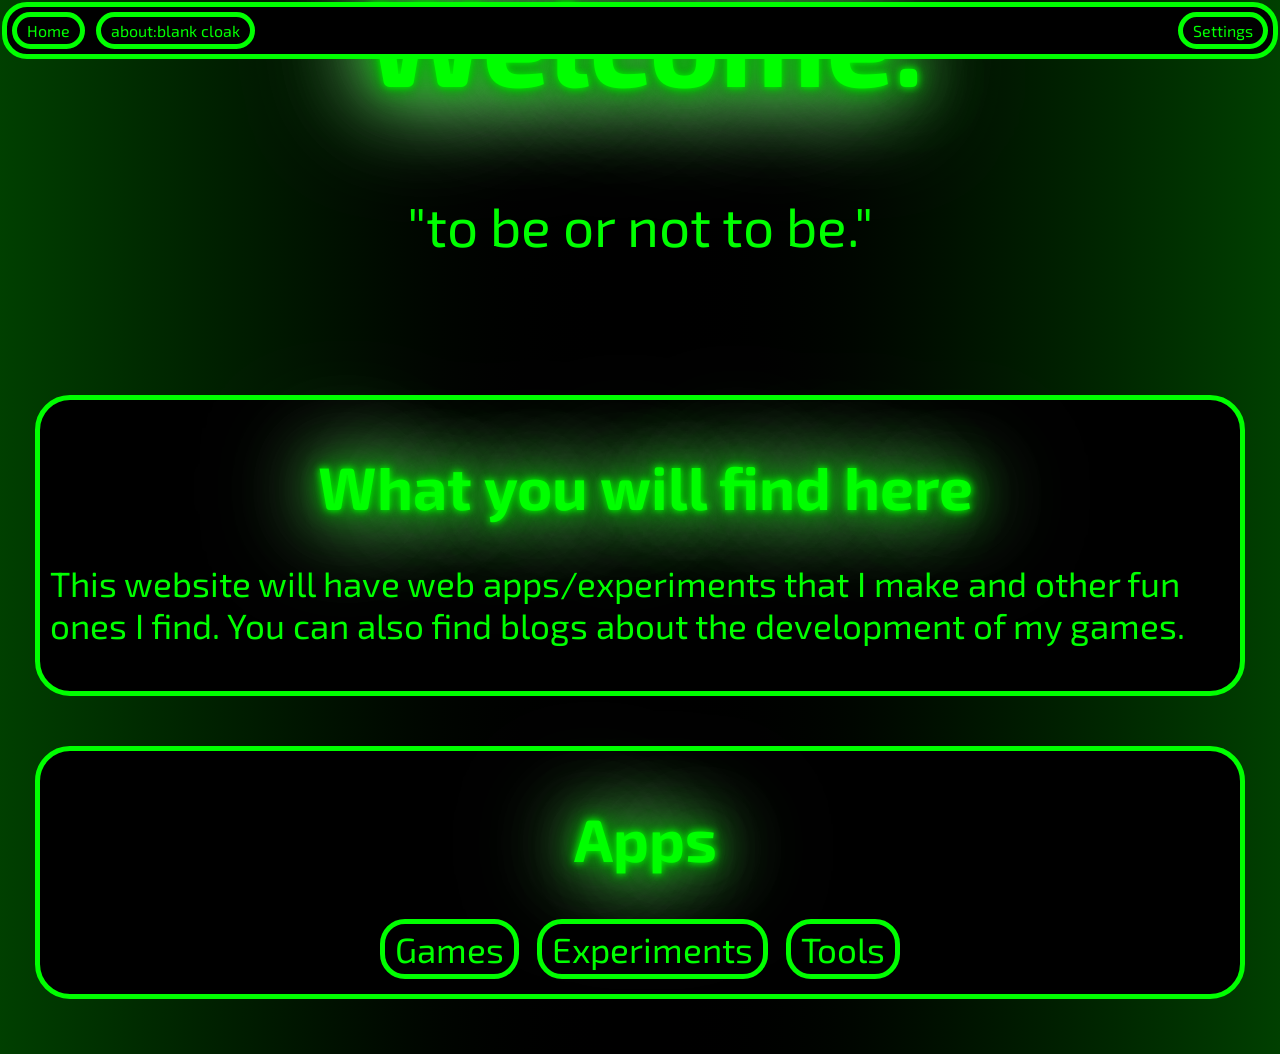
==== index.htm @ db5aad7b "v1.0.2" ====
<html>
<head>
    <meta charset="UTF-8">
    <link rel="preconnect" href="https://fonts.googleapis.com">
    <link rel="preconnect" href="https://fonts.gstatic.com" crossorigin>
    <link href="https://fonts.googleapis.com/css2?family=Exo+2:ital,wght@0,100..900;1,100..900&display=swap"
        rel="stylesheet">

    <title>BytStuff</title>
    <link rel="icon" type="image/jpg" href="favicon.jpg">
    <link href="style.css" rel="stylesheet">
</head>

<body>
    <div class="greet">
        <h1 style="font-size: 120;">Welcome.</h1>
        <p id="quote" style="font-size: 55;"></p>
    </div>
    <div class="container">
        <div class="pageblock" style="margin-top: 400px;">
            <h1 style="text-align: center;">What you will find here</h1>
            <p>This website will have web apps/experiments that I make and other fun ones I find. You can also find blogs about the development of my games.</p>
        </div>
        <div style="text-align: center;" class="pageblock">
            <h1 style="text-align: center;">Apps</h1>
            <a class="site-control" href="Pages/Games/index.html">Games</a>
            <a class="site-control" href="Pages/Experiments/index.html">Experiments</a>
            <a class="site-control" href="Pages/Tools/index.html">Tools</a>
        </div>
    </div>
    <script>
        const quote = document.getElementById("quote");

            quotes = ['"hello there!"', '"Welcome!"', '"wla is dum"', '"pufferfish" - Pufferfishorg', '"roror is to talkitive"',' "does anyone actually read these?"', '"rort is dum"', '"this is a quote"', '"hello world!"', '"i love bytstuff"', '"i hate bugs..."', '"why am i even here?"', '"coding is fun"', '"the cake is a lie."', '"to be or not to be."'];

            quote.textContent = quotes[Math.floor(Math.random() * (quotes.length))];

    </script>
    <script src="tools/loadTopbar.js"></script> 
   
</body>

</html>
---- style.css ----
:root {
    --accent-color: #0f0;
    --accent-dark-0: color-mix(in srgb, var(--accent-color) 25%, #000);
    --accent-dark-1: color-mix(in srgb, var(--accent-color) 60%, #000);
    --accent-dark-2: color-mix(in srgb, var(--accent-color) 70%, #000);
    --accent-bright: color-mix(in srgb, var(--accent-color) 50%, #fff);
}

.topbar {
    display: flex;
    position: fixed;
    z-index: 9000;
    left: 7px;
    right: 7px;
    top: 7px;
    gap: 1px;
    background-color: #000;
    outline: var(--accent-color) solid;
    outline-width: 5px;
    border-radius: 20px;
}

.greet {
    text-align: center;
    position: absolute;
    z-index: -110;
    top: 100px;
    left: 50%;
    transform: translate(-50%, -50%);
    opacity: 1;
    animation: fade-out-scroll linear forwards;
    animation-timeline: view();
    animation-range: entry 400px exit 600px;
}

@keyframes fade-out-scroll {
    to {
        opacity: 0;
        top: 750px;
        scale: 0.5;
        transform: translate(-100%, -100%);
    }

    from {
        opacity: 1.3;
        top: 100px;
        scale: 1.2;
        transform: translate(-41.6%, -41.6%);
    }
}

img {
    width: auto;
    height: auto;
}

.imageScroll {
    display: flex;
    gap: 0px;
    overflow: hidden;
    position: relative;
    width: 100%;
    height: auto;
}

.scroll-container {
    position: absolute;
    width: 95%;
    height: 70%;
    background-color: #000;
    white-space: pre;
    font-family: Arial;
    color: var(--accent-color);
    overflow: auto;
}

.scrollBox {
    display: flex;
    animation: move-sideways 10s linear infinite;
}

@keyframes move-sideways {
    from {
        transform: translateX(0%);
    }

    to {
        transform: translateX(-50%);
    }
}

.pageblock {
    font-size: 35px;
    margin: 30px;
    margin-bottom: 60px;
    padding: 10px;
    outline: var(--accent-color) solid;
    outline-width: 5px;
    border-radius: 30px;
    background-color: black;
}

.container {
    margin: auto;
}

#messages {
    white-space-collapse: preserve;
}

a.site-control {
    display: inline-block;
    border-radius: 20px;
    margin: 10px;
    outline: var(--accent-color) solid;
    outline-width: 5px;
    color: var(--accent-color);
    background-color: black;
    padding: 4px 10px;
    text-decoration: none;
    cursor: pointer;
}

input {
    border-radius: 20px;
    width: 10%;
    margin: 10px;
    outline: var(--accent-color) solid;
    outline-width: 5px;
    color: var(--accent-color);
    background-color: black;
    font-size: xx-large;
}

body {
    margin: 10px;
    font-family: 'Exo 2';
    background-color: black;
    background-image: linear-gradient(to right, var(--accent-dark-0), black, var(--accent-dark-0));
    color: var(--accent-color);
}

h1 {
    font-size: 60;
    margin-left: 10px;
    text-shadow:
        0 0 7px var(--accent-color),
        0 0 10px var(--accent-dark-1),
        0 0 21px var(--accent-dark-2),
        0 0 42px var(--accent-dark-2),
        0 0 82px var(--accent-bright),
        0 0 102px var(--accent-bright),
        0 0 122px var(--accent-bright);
}

a {
    color: var(--accent-color);
}

.context-menu {
    position: absolute;
    background: black;
    border: 3px solid var(--accent-color);
    z-index: 1000;
    border-radius: 8px;
    padding: 5px;
}

.menu-item {
    position: fixed;
    color: var(--accent-color);
    padding: 5px;
    cursor: pointer;
    font-family: 'Exo 2';
}

.settingsOption {
    display: flex;
    flex-direction: row;
    gap: 10px;
    padding-left: 5px;
    padding-right: 5px;
    padding-top: 5px;
    padding-bottom: 5px;
    z-index: 999999999;
}

.settings {
    position: fixed;
    background: #000;
    border: 3px solid var(--accent-color);
    border-radius: 8px;
    z-index: 10000;
    padding: 5px;
    top: 50%;
    left: 50%;
    transform: translate(-50%, -50%);
    width: 40%;
    height: 40%;
}

.color-picker {
    border: 4px solid var(--accent-color);
    border-radius: 5px;
    background-color: #000;
    cursor: pointer;
}
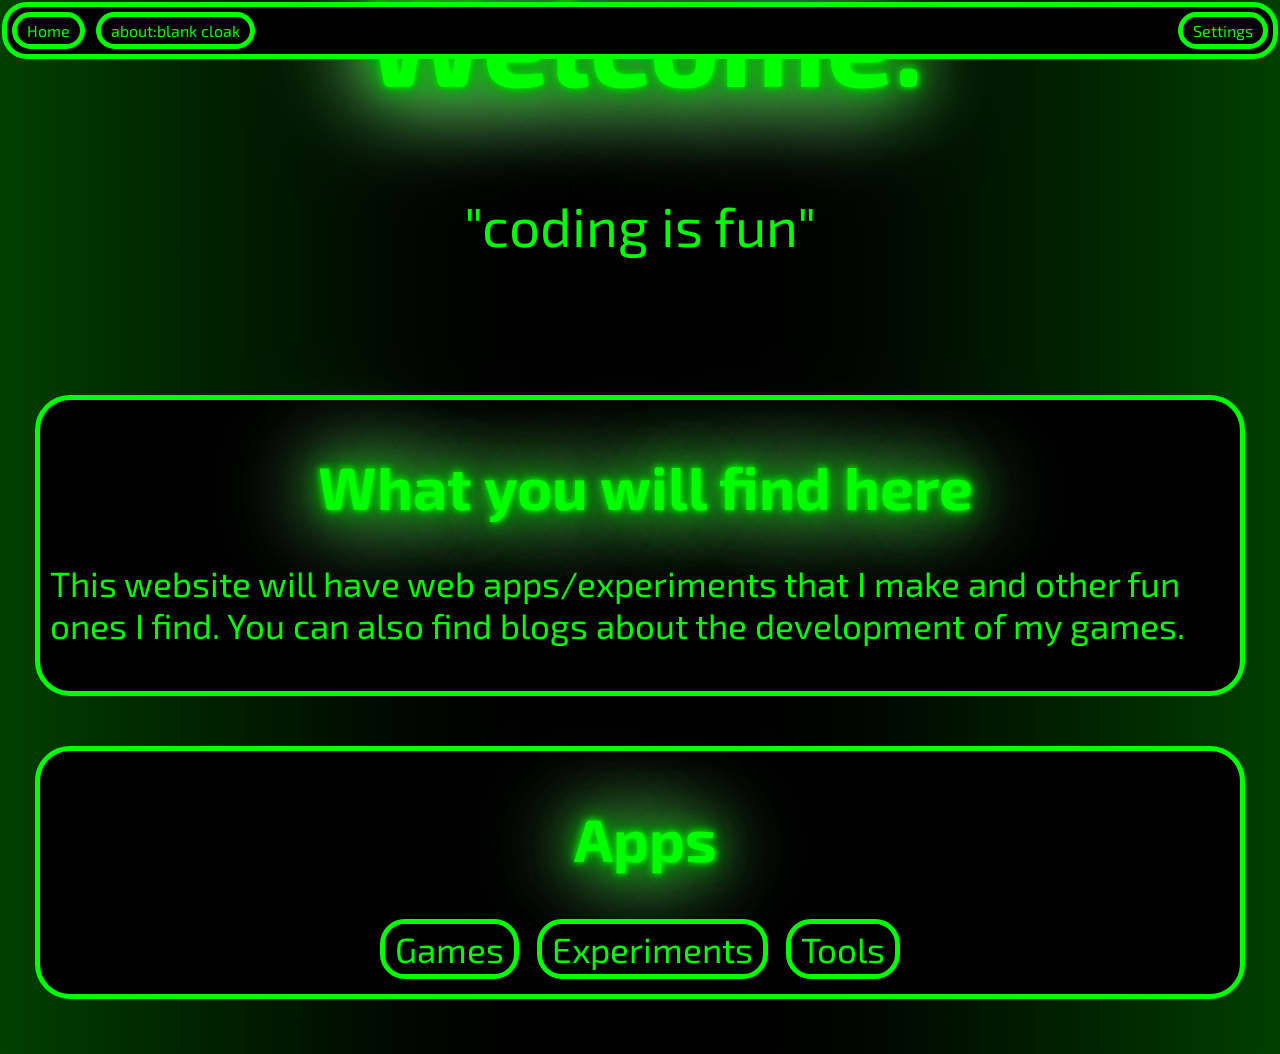
==== commit 1250a252: "v1.0.3" ====
--- a/index.htm
+++ b/index.htm
@@ -23,9 +23,9 @@
         </div>
         <div style="text-align: center;" class="pageblock">
             <h1 style="text-align: center;">Apps</h1>
-            <a class="site-control" href="Pages/Games/index.html">Games</a>
-            <a class="site-control" href="Pages/Experiments/index.html">Experiments</a>
-            <a class="site-control" href="Pages/Tools/index.html">Tools</a>
+            <a class="site-control" href="Pages/Games/index.htm">Games</a>
+            <a class="site-control" href="Pages/Experiments/index.htm">Experiments</a>
+            <a class="site-control" href="Pages/Tools/index.htm">Tools</a>
         </div>
     </div>
     <script>
